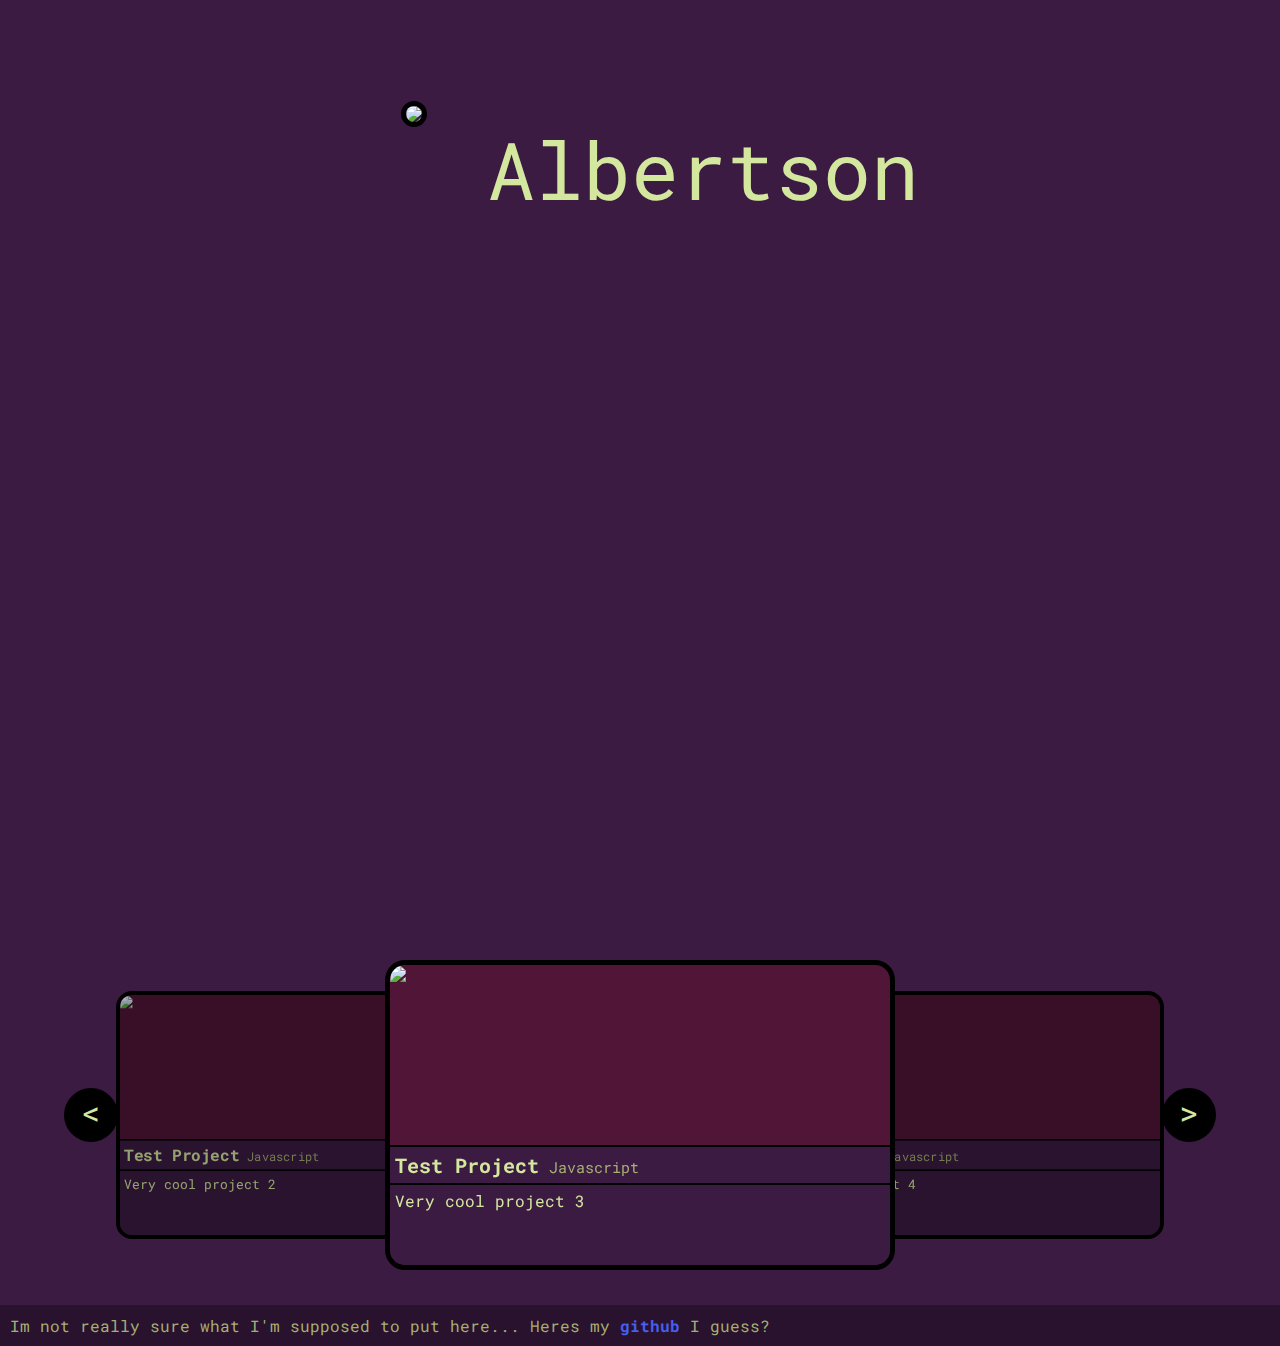
==== index.html @ a1e4965c "first commit" ====
<!DOCTYPE html>
<html>

    <head>
        <meta charset="utf-8">
        <meta name="viewport" content="width=device-width">
        <title>Kai Albertson</title>
        <link href="style.css" rel="stylesheet" type="text/css" />
        <link href='https://fonts.googleapis.com/css?family=Roboto Mono' rel='stylesheet'>
    </head>

    <body>
        <script src="loadscreen.js"></script>
        <div class="site-wrapper">
            <div class="flexbox-container">
                <div>
                    <img class="profile-image" src="https://cdn.discordapp.com/attachments/436348022411100181/1032879317820129340/PXL_20220411_020052554.jpg">
                </div>
                <div class="name-container">
                    <div class="name-kai">
                        <span class="rainbow-letter">K</span><span class="rainbow-letter">a</span><span class="rainbow-letter">i </span><span> </span>
                    </div>
                    <div class="name-albertson">
                        <span class="rainbow-letter">A</span><span class="rainbow-letter">l</span><span class="rainbow-letter">b</span><span class="rainbow-letter">e</span><span class="rainbow-letter">r</span><span class="rainbow-letter">t</span><span class="rainbow-letter">s</span><span class="rainbow-letter">o</span><span class="rainbow-letter">n</span>
                    </div>
                </div>
            </div>

            <div class="center-title" style="animation-delay: 1.5s;">
                <h1>Who am I?</h1>
            </div>
            <div class="center-text" style="margin-left: 10%; margin-right: 10%;animation-delay: 1.7s;">
                <span>I am a highschool student currently attending Sir Winston Churchill Secondary who is </span>
		<span class="age-link-old">
                    <span class="link">17 years
                        <span class="age-show">
                            <div class="age-years">17 years</div>
                            <div class="age-months">4 months</div>
                            <div class="age-days">12 days</div>
                            <div class="age-hours">5 hours</div>
                            <div class="age-minutes">30 minutes</div>
                            <div class="age-seconds">5 seconds</div>
                        </span>
                    </span>
		    old.
		</span>
                <span> I was born in Vancouver BC Canada and have lived here my whole life. 
                    I enjoy biking, skiing and sports in general, but above all else I love to code. 
                    It was on my 7th birthday when my parents got me a book on beginners programming, which I read religiously until I had practically memorized its contents. 
                    I then started with making games in Scratch but quickly moved on to Python, now I am able to use 7 different languages and I have yet to get bored of this hobby.
                </span>
            </div>

            <div>
                <div class="center-title" style="animation-delay: 0s;margin-top: 100px;">
                    <h1 style="display:inline-block;">Featured Projects</h1>
                    <a href="./projects/index.html?filter=coolness" class="link" style="display:inline-block;font-size: 16pt; margin-bottom: 20px; margin-top: 0px;">show all</a>
                </div>
            </div>

            <ol class="project-carousel" style="--selected:1;">
                <li class="carousel-item-out carousel-item">
                    <a class="project-card" href="https://www.google.com/">
                        <img class="project-card-image" src="https://www.economist.com/sites/default/files/images/2015/09/blogs/economist-explains/code2.png">
                        <div class="project-card-description">
                            Very cool project 1
                        </div>
                        <div class="project-card-info">
                            <span class="project-card-title">Test Project</span>
                            <span class="project-card-language">Javascript</span>
                        </div>
                    </a>
                </li>
                <li class="carousel-item-prev carousel-item">
                    <a class="project-card" href="https://www.google.com/">
                        <img class="project-card-image" src="https://www.economist.com/sites/default/files/images/2015/09/blogs/economist-explains/code2.png">
                        <div class="project-card-description">
                            Very cool project 2
                        </div>
                        <div class="project-card-info">
                            <span class="project-card-title">Test Project</span>
                            <span class="project-card-language">Javascript</span>
                        </div>
                    </a>
                </li>
                <li class="carousel-item-current carousel-item">
                    <a class="project-card" href="https://www.google.com/">
                        <img class="project-card-image" src="https://www.economist.com/sites/default/files/images/2015/09/blogs/economist-explains/code2.png">
                        <div class="project-card-description">
                            Very cool project 3
                        </div>
                        <div class="project-card-info">
                            <span class="project-card-title">Test Project</span>
                            <span class="project-card-language">Javascript</span>
                        </div>
                    </a>
                </li>
                <li class="carousel-item-next carousel-item">
                    <a class="project-card" href="https://www.google.com/">
                        <img class="project-card-image" src="https://www.economist.com/sites/default/files/images/2015/09/blogs/economist-explains/code2.png">
                        <div class="project-card-description">
                            Very cool project 4
                        </div>
                        <div class="project-card-info">
                            <span class="project-card-title">Test Project</span>
                            <span class="project-card-language">Javascript</span>
                        </div>
                    </a>
                </li>
                <li class="carousel-item-out carousel-item">
                    <a class="project-card" href="https://www.google.com/">
                        <img class="project-card-image" src="https://www.economist.com/sites/default/files/images/2015/09/blogs/economist-explains/code2.png">
                        <div class="project-card-description">
                            Very cool project 5
                        </div>
                        <div class="project-card-info">
                            <span class="project-card-title">Test Project</span>
                            <span class="project-card-language">Javascript</span>
                        </div>
                    </a>
                </li>
                <li class="carousel-item-out carousel-item">
                    <a class="project-card" href="/test">
                        <img class="project-card-image" src="https://www.economist.com/sites/default/files/images/2015/09/blogs/economist-explains/code2.png">
                        <div class="project-card-description">
                            Very cool project 6
                        </div>
                        <div class="project-card-info">
                            <span class="project-card-title">Test Project</span>
                            <span class="project-card-language">Javascript</span>
                        </div>
                    </a>
                </li>
                <div class="carousel-button" onclick="carousel_left(); clearTimeout(carousel_update_timeout); carousel_update_timeout = setTimeout(carousel_update, 5000);" style="left: 5%;"> &lt; </div>
                <div class="carousel-button" onclick="carousel_right(); clearTimeout(carousel_update_timeout); carousel_update_timeout = setTimeout(carousel_update, 5000);" style="right: 5%;"> &gt; </div>
            </ol>
            <footer>
                <a>Im not really sure what I'm supposed to put here... Heres my</a>
                <a class="link" style="display:inline; white-space: normal;" href="https://github.com/KaiSomething" target=”_blank”>github</a>
                <a>I guess?</a>
            </footer>
            <script src="script.js"></script>
        </div>
    </body>

</html>
---- style.css ----
body {
    margin: 0;
    --color1: #3C1B43;
    --color2: #501537;
    --color3: #922D50;
    --color4: #D4E79E;
    --color5: #a4af72;
    --color6: #465ff0;
    --color7: #29122e;
    background-color: var(--color1);
    color: var(--color4);
    font-family: 'Roboto Mono';
    width: 100%;
}

.site-wrapper{
    overflow: hidden;
}

.center{
    position:absolute;
    top: 50%;
    left: 50%;
    transform: translate(-50%, -50%);
}

.flexbox-container{
    display: flex;
    justify-content: center;
    align-items: center;
    flex-wrap: wrap-reverse;
}

.profile-image{
    width: min(400px, 90vw);
    margin: 50px;
    border: 5px solid black;
    border-radius: 100px;
}

.name-container{
    margin: 10px;
    font-size: min(15vw, 60pt);
}

@keyframes name-kai-anim {
    0%{
        transform: translate(0, -50vh) scale(1, 5);
    }
    100%{
        transform: translate(0, 0) scale(1, 1);
    }
}

.name-kai{
    transform-origin: bottom center;
    transform: translate(0, -50vh);
    animation-name: name-kai-anim;
    animation-duration: 1s;
    animation-delay: 0.5s;
    animation-fill-mode: forwards;
}

@keyframes name-albertson-anim {
    0%{
        transform: translate(100vw, 0) scale(5, 1);
    }
    100%{
        transform: translate(0, 0) scale(1, 1);
    }
}

.name-albertson{
    transform-origin: center left;
    animation-name: name-albertson-anim;
    animation-duration: 1s;
    animation-delay: 0.1s;
}

.rainbow-letter{
    display: inline-block;
    padding: 0;
    margin: 0;
    transition: all 0.2s, color 0.2s;
}

.rainbow-letter-big{
    display: inline-block;
    transform-origin: center;
    transform: scale(1, 2);
    transition: all 0.2s, color 0.2s;
}

@keyframes fade-in {
    0%{
        opacity: 0%;
    }

    100%{
        opacity: 100%;
    }
}

.center-title{
    color: var(--color4);
    font-size: 20pt;

    opacity: 0%;
    animation-name: fade-in;
    animation-duration: 1s;
    animation-fill-mode: forwards;
    text-align: center;
}

.center-text{
    color: var(--color5);
    font-size: 20pt;

    opacity: 0%;
    animation-name: fade-in;
    animation-duration: 1s;
    animation-fill-mode: forwards;
    text-align: center;
}

.link{
    text-decoration:none;
    color: var(--color6);
    font-weight: bold;
}
.age-link-old{
    white-space: nowrap;
}

.age-show{
    position: absolute;
    text-align: left;
    background-color: var(--color7);
    transform: translate(calc(-5px - 9ch), -5px);
    padding: 5px;
    border-radius: 10px;
    opacity: 0%;
    width:8ch;
    height:2ch;
    overflow: hidden;
    white-space: nowrap;
    transition: all 0.5s, height 0.5s, max-height 0.5s;
}

.age-show:hover{
    opacity: 100%;
    width:10ch;
    height:13ch;
}

.project-card{
    display: block;
    position:relative;
    width: min(500px, 80vw);
    height: 300px;
    background-color: var(--color2);
    border-radius: 20px;
    border: 5px solid black;
    overflow: hidden;
    color: inherit;
    transition: border 0.2s;
}

.project-card:hover{
    border: 5px solid rgb(92, 92, 92);
}

.project-card-image{
    width: 100%;
}

.project-card-info{
    position:absolute;
    padding: 5px;
    top:60%;
    left: -2px;
    width:100%;
    background-color: var(--color1);
    border: 2px solid black;
}

.project-card-title{
    font-size: 20px;
    font-weight: bold;
}

.project-card-language{
    font-size: 15px;
    color: var(--color5);
}

.project-card-description{
    position:absolute;
    background-color: var(--color1);
    top:60%;
    width: 100%;
    height: 100%;
    padding: 5px;
    padding-top: calc(25px + 2ch);
}

.project-carousel{
    display: flex;
    position: relative;
    list-style: none;
    align-items: center;
    justify-content: center;
    height: 300px;
    margin: 0px;
    padding: 0px;
}

.carousel-item-current{
    position: absolute;
    transform: translateX(0) scale(1);
    transition: all 0.5s ease;
    z-index: 5;
    filter: brightness(100%);
}

.carousel-item-next{
    position: absolute;
    transform: translateX(25vw) scale(0.8);
    transition: all 0.5s ease;
    z-index: 4;
    filter: brightness(70%);
}

.carousel-item-prev{
    position: absolute;
    transform: translateX(-25vw) scale(0.8);
    transition: all 0.5s ease;
    z-index: 4;
    filter: brightness(70%);
}

.carousel-item-out{
    position: absolute;
    transform: translateX(0px) scale(0);
    opacity: 0%;
    transition: all 0.5s ease;
    z-index: 3;
}

.carousel-button{
    position:absolute;
    font-size: 25pt;
    background-color: black;
    width: 50px;
    height: 50px;
    z-index: 6;
    border-radius: 100px;
    text-align: center;
    user-select: none; 
    border: 2px solid black;
    transition: border 0.2s;
}

.carousel-button:hover{
    cursor: pointer;
    border: 2px solid rgb(92, 92, 92);
}

footer {
    margin-top: 40px;
    padding: 10px;
    background-color: var(--color7);
    color: var(--color5);
}
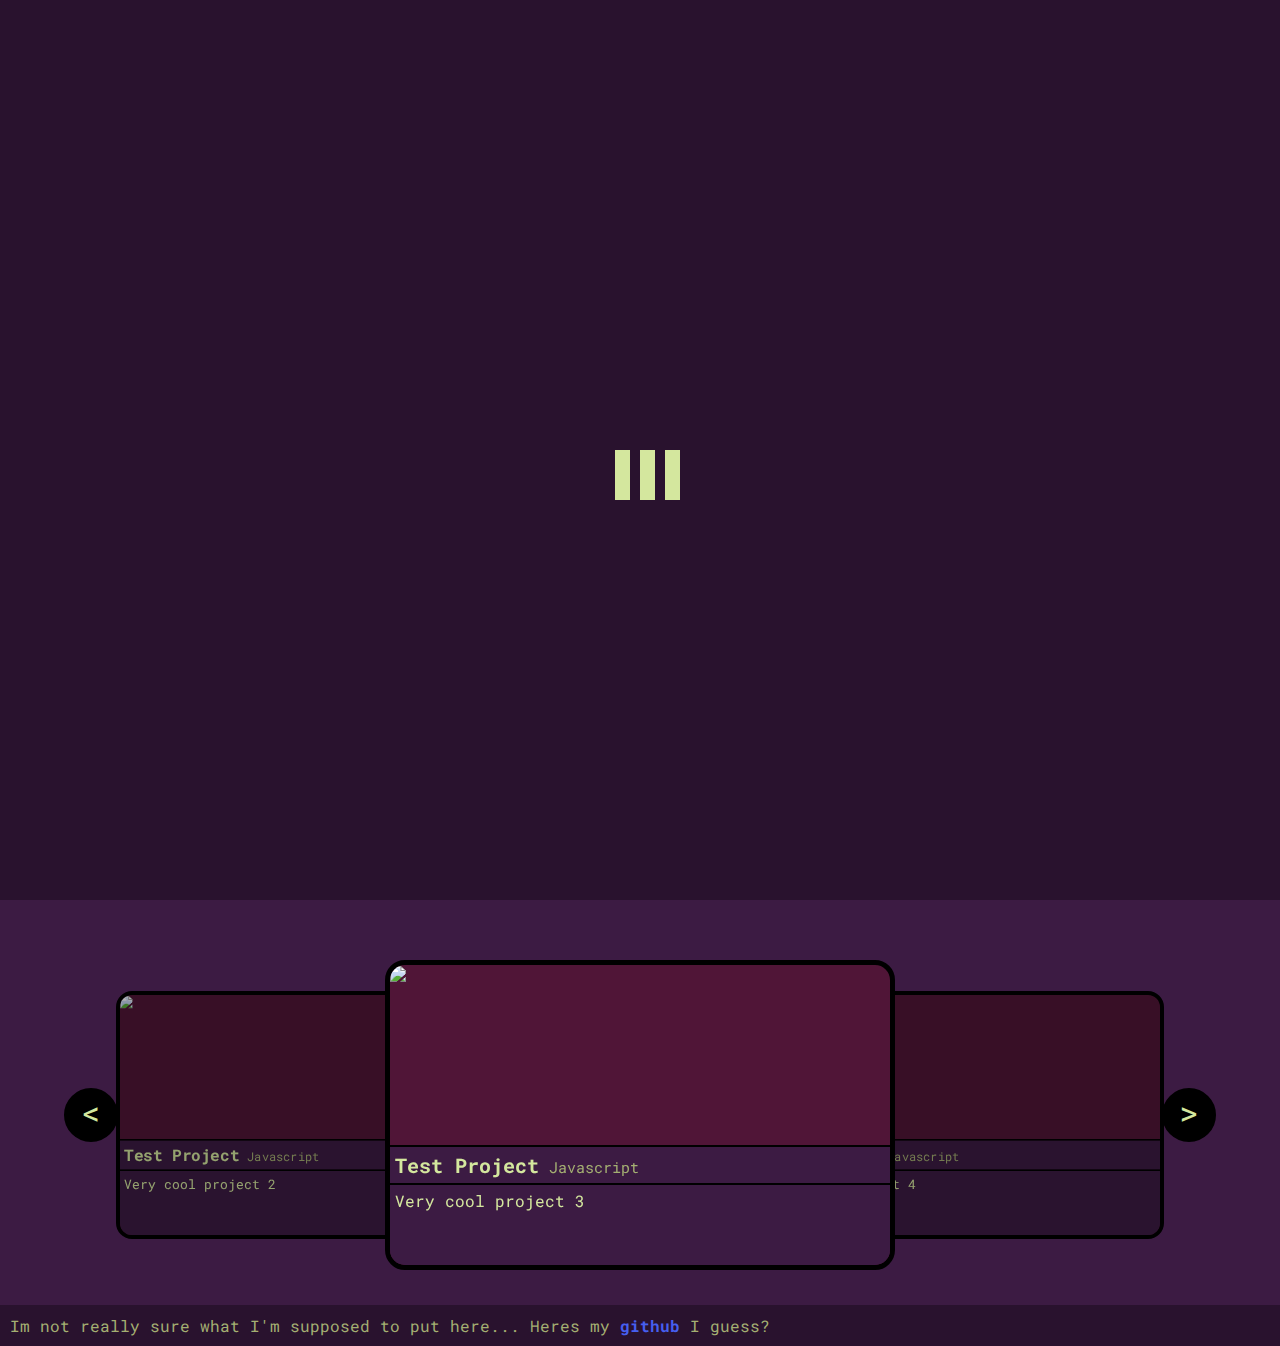
==== commit be3b6343: "fixed loading screen (again)" ====
--- a/index.html
+++ b/index.html
@@ -11,6 +11,7 @@
 
     <body>
         <script src="loadscreen.js"></script>
+        <link href="loadscreen.css" rel="stylesheet" type="text/css" />
         <div class="site-wrapper">
             <div class="flexbox-container">
                 <div>
--- a/loadscreen.css
+++ b/loadscreen.css
@@ -0,0 +1,75 @@
+@keyframes fade-out {
+    0%{
+        opacity: 100%;
+    }
+
+    100%{
+        opacity: 0%;
+    }
+}
+
+.cover{
+    position:fixed; 
+    top:0; 
+    left:0; 
+    width:100%; 
+    height:100%; 
+    background-color:var(--color7); 
+    z-index:100000;
+}
+
+.cover.fade{
+    animation-name: fade-out;
+    animation-duration: 0.5s;
+    animation-fill-mode: forwards;
+}
+
+.center{
+    position: fixed;
+    left: 50%;
+    top: 50%;
+    -webkit-transform: translate(-50%, -50%);
+    transform: translate(-50%, -50%);
+  }
+  
+  @keyframes loading{
+    0%{
+      height: 50px;
+      top: 0px;
+    }
+    
+    50%{
+      height: 70px;
+      top: -10px;
+    }
+    
+    100%{
+      height: 50px;
+      top: 0px;
+    }
+  }
+  
+  .loading{
+    position:absolute;
+    background-color: var(--color4);
+    height: 50px;
+    width: 15px;
+    animation-name: loading;
+    animation-duration: 1s;
+    animation-iteration-count: infinite;
+  }
+  
+  .loading.loading1{
+    left:-25px;
+    animation-delay: 0.2s;
+  }
+  
+  .loading.loading2{
+    left:0px;
+    animation-delay: 0.4s;
+  }
+  
+  .loading.loading3{
+    left:25px;
+    animation-delay: 0.6s;
+  }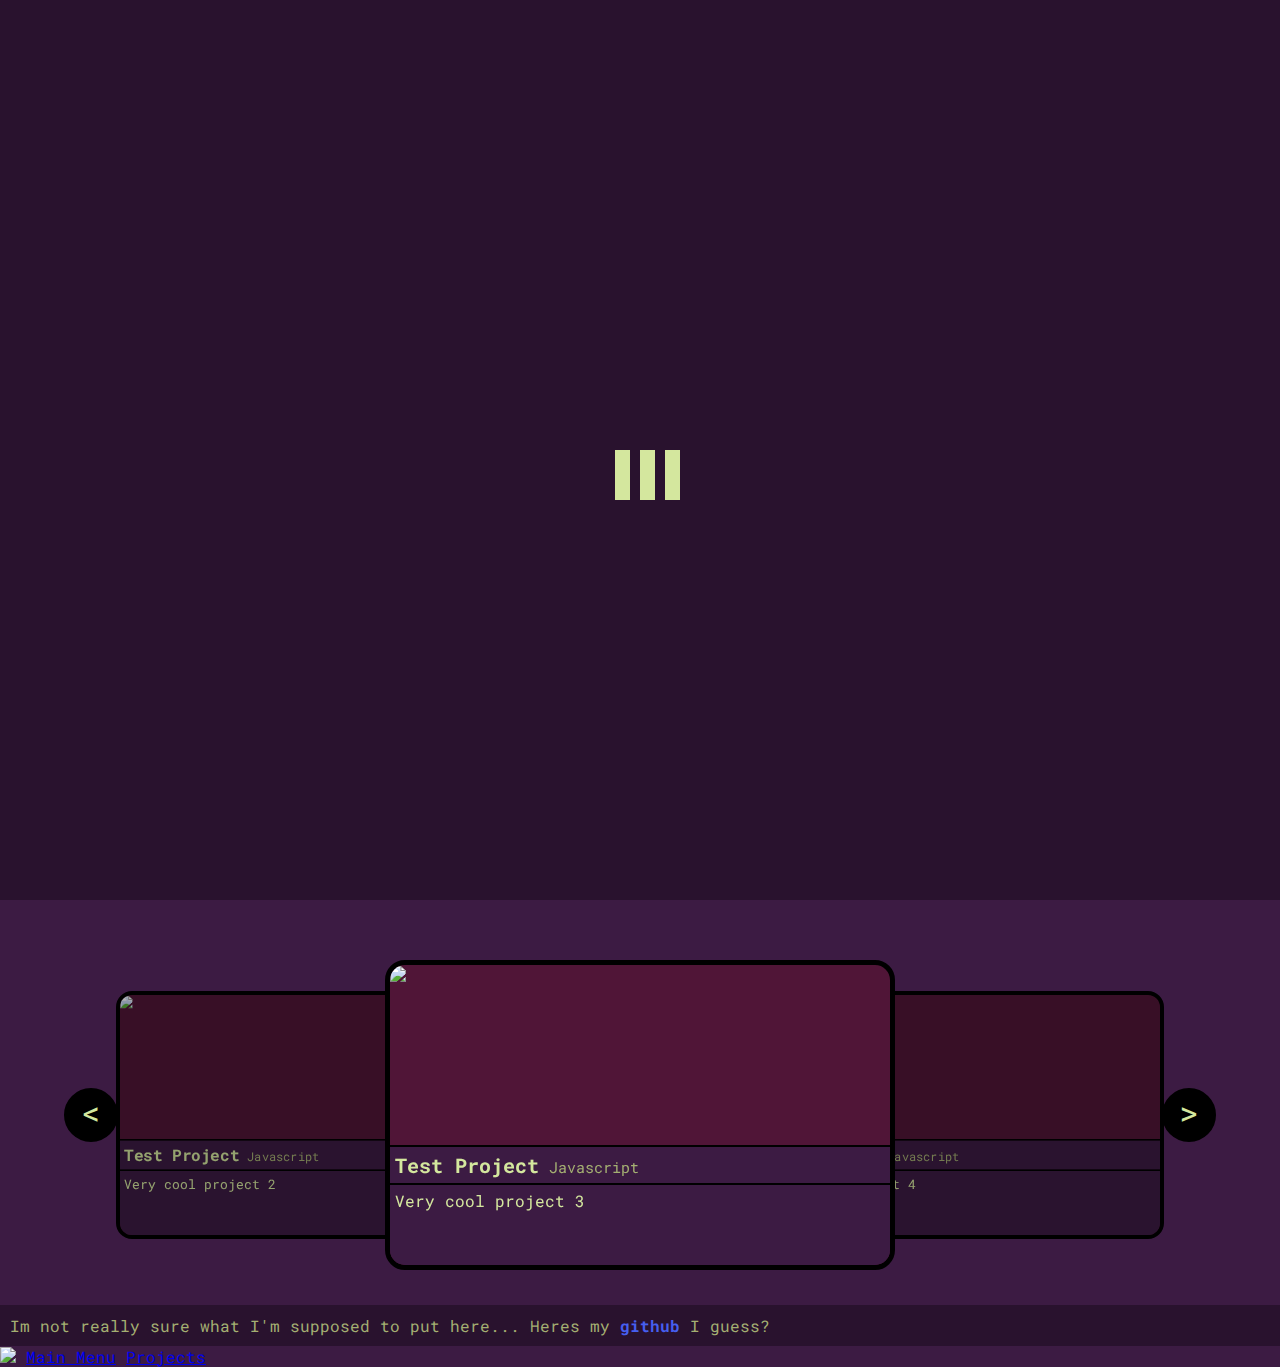
==== commit 52d77e0f: "better letters and icon.png" ====
--- a/index.html
+++ b/index.html
@@ -5,6 +5,7 @@
         <meta charset="utf-8">
         <meta name="viewport" content="width=device-width">
         <title>Kai Albertson</title>
+        <link rel="icon" type="image/png" href="./icon.png" />
         <link href="style.css" rel="stylesheet" type="text/css" />
         <link href='https://fonts.googleapis.com/css?family=Roboto Mono' rel='stylesheet'>
     </head>
@@ -55,7 +56,7 @@
             <div>
                 <div class="center-title" style="animation-delay: 0s;margin-top: 100px;">
                     <h1 style="display:inline-block;">Featured Projects</h1>
-                    <a href="./projects/index.html?filter=coolness" class="link" style="display:inline-block;font-size: 16pt; margin-bottom: 20px; margin-top: 0px;">show all</a>
+                    <a href="./projects?filter=coolness" class="link" style="display:inline-block;font-size: 16pt; margin-bottom: 20px; margin-top: 0px;">show all</a>
                 </div>
             </div>
 
@@ -140,6 +141,14 @@
                 <a class="link" style="display:inline; white-space: normal;" href="https://github.com/KaiSomething" target=”_blank”>github</a>
                 <a>I guess?</a>
             </footer>
+
+            <link href="menu_style.css" rel="stylesheet" type="text/css" />
+            <div class="menu-button">
+                <img class="menu-icon" src="menu-icon.svg">
+                <a class="menu-link" href="./">Main Menu</a>
+                <a class="menu-link" href="projects?filter=coolness">Projects</a>
+            </div>
+
             <script src="script.js"></script>
         </div>
     </body>
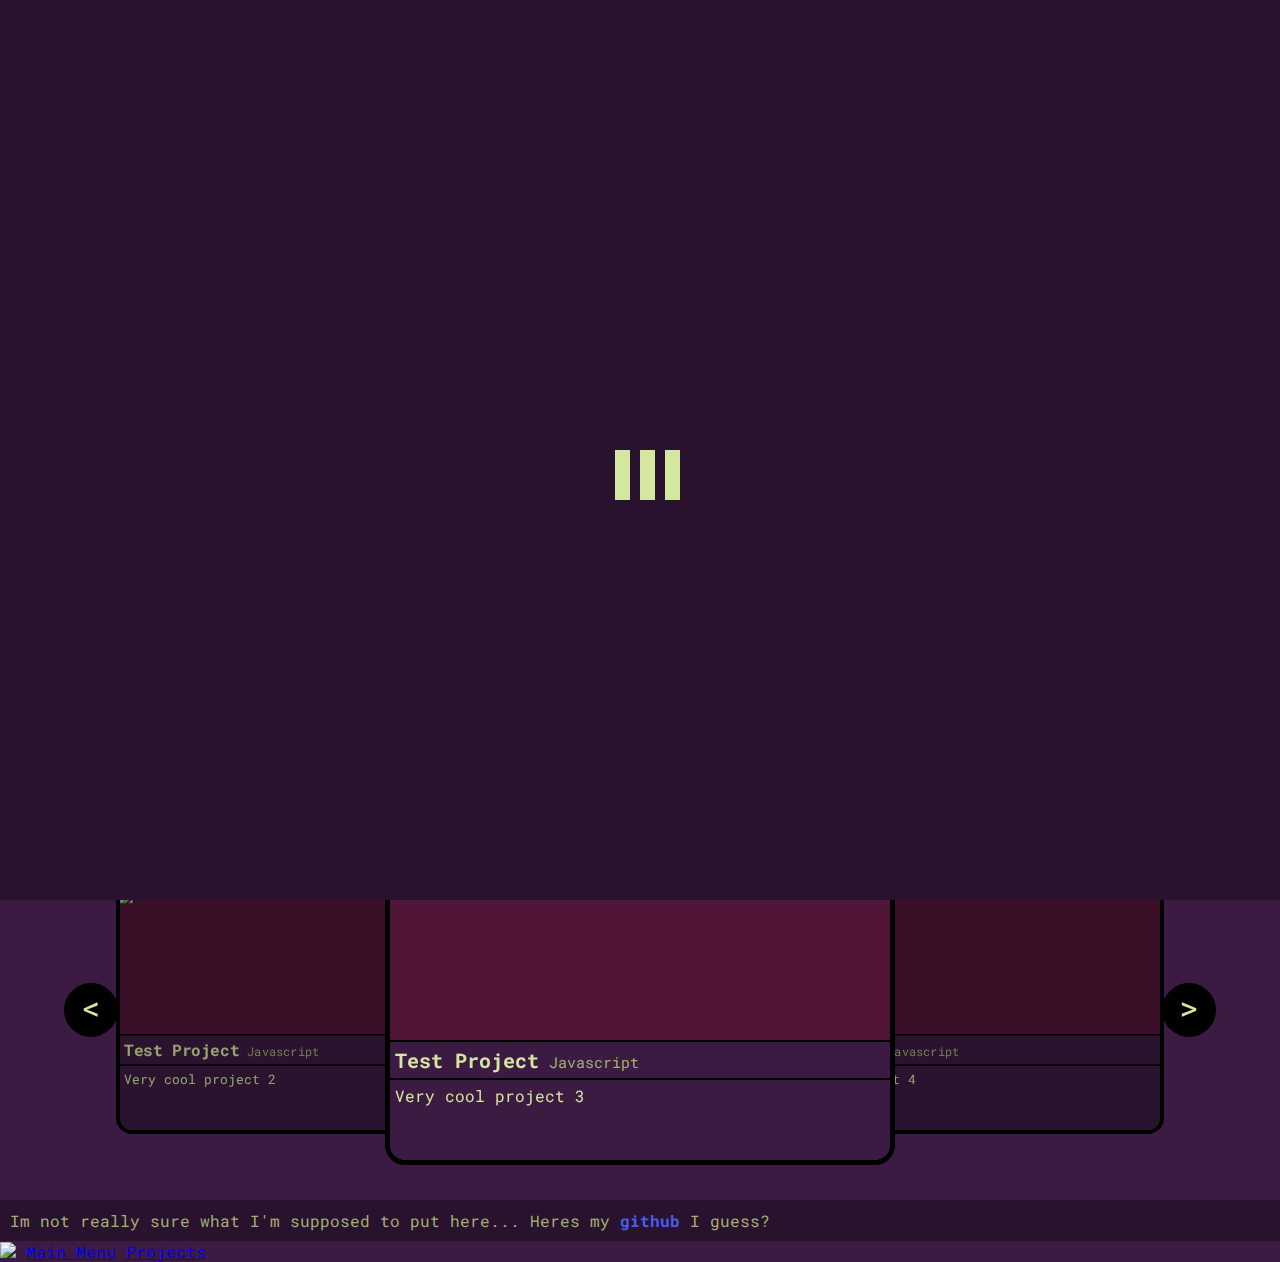
==== commit d69082a0: "changed about me" ====
--- a/index.html
+++ b/index.html
@@ -32,7 +32,7 @@
                 <h1>Who am I?</h1>
             </div>
             <div class="center-text" style="margin-left: 10%; margin-right: 10%;animation-delay: 1.7s;">
-                <span>I am a highschool student currently attending Sir Winston Churchill Secondary who is </span>
+                <span>I am a highschool student and programmer based out of Vancouver BC Canada who is</span>
 		<span class="age-link-old">
                     <span class="link">17 years
                         <span class="age-show">
@@ -44,12 +44,10 @@
                             <div class="age-seconds">5 seconds</div>
                         </span>
                     </span>
-		    old.
+                old.
 		</span>
-                <span> I was born in Vancouver BC Canada and have lived here my whole life. 
-                    I enjoy biking, skiing and sports in general, but above all else I love to code. 
-                    It was on my 7th birthday when my parents got me a book on beginners programming, which I read religiously until I had practically memorized its contents. 
-                    I then started with making games in Scratch but quickly moved on to Python, now I am able to use 7 different languages and I have yet to get bored of this hobby.
+                <span> 
+                    On top of programming I love mountain biking, skiing, and generally all things outdoors. I am well versed in the programming languages Python, Javascript, C#, and C, and I have basic knowledge on Java, C++, and HTML/CSS. I am completely self taught and have been developing this skill since I was around 8-9 years old. 
                 </span>
             </div>
 
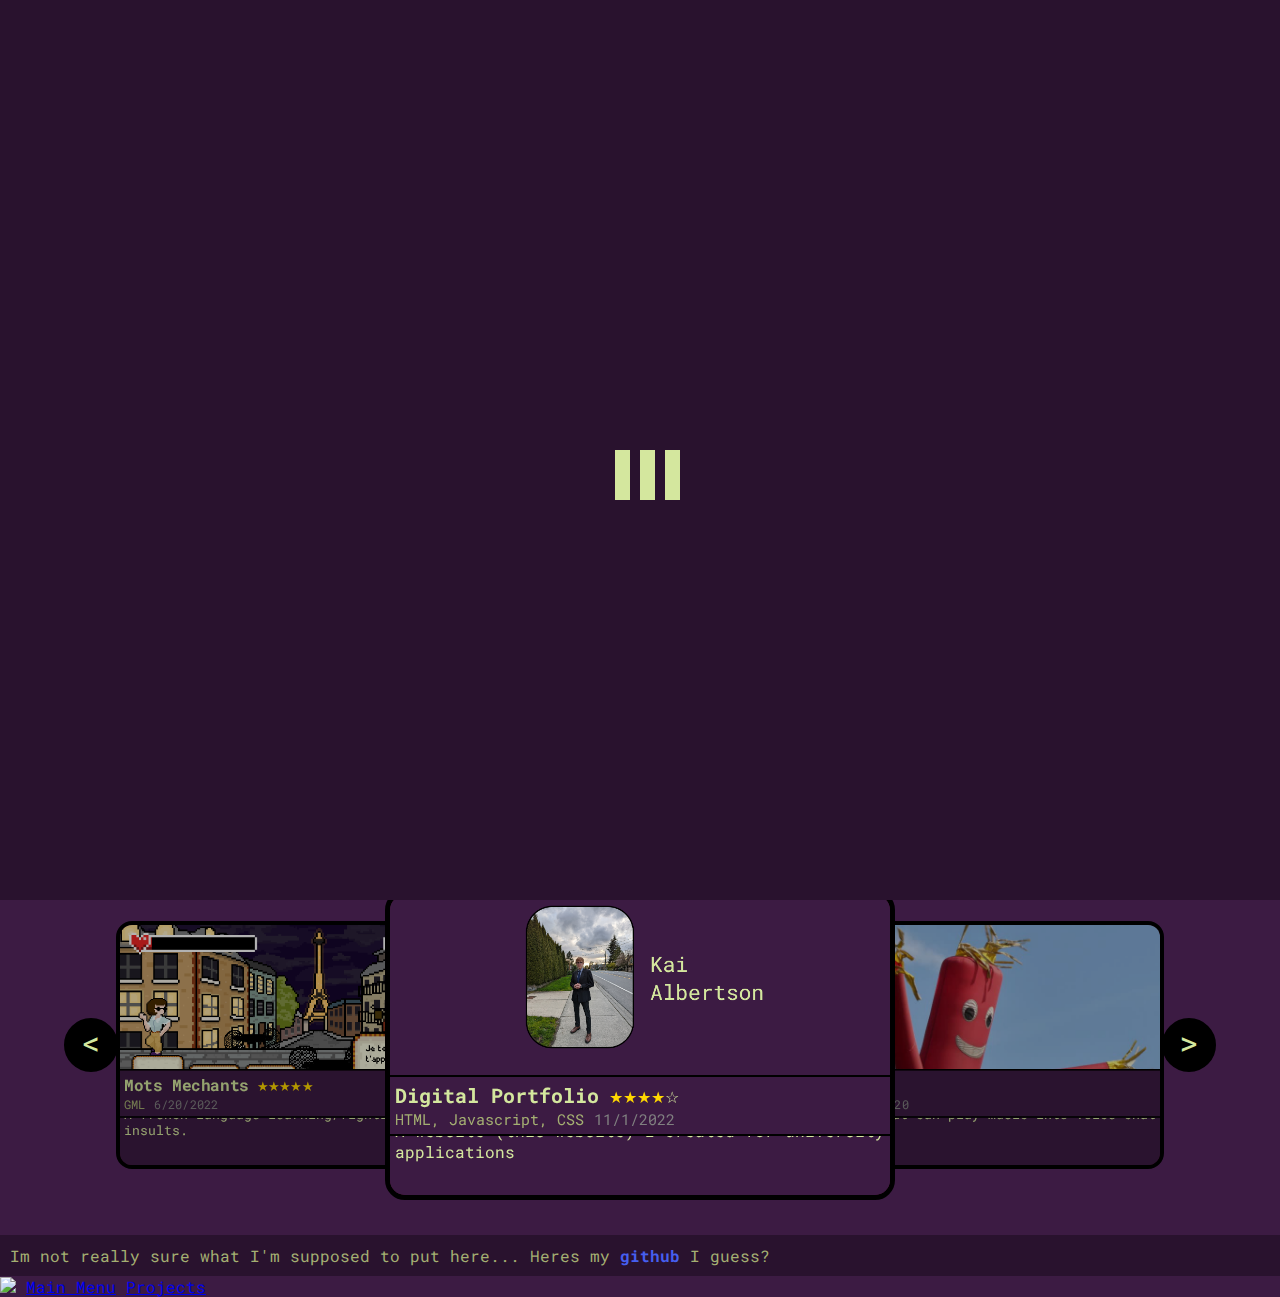
==== commit 6187a22c: "Changed bio" ====
--- a/index.html
+++ b/index.html
@@ -32,9 +32,9 @@
                 <h1>Who am I?</h1>
             </div>
             <div class="center-text" style="margin-left: 10%; margin-right: 10%;animation-delay: 1.7s;">
-                <span>I am a highschool student and programmer based out of Vancouver BC Canada who is</span>
+                <span>I am a university student and programmer studying Computer Science at the University of Victoria who is</span>
 		<span class="age-link-old">
-                    <span class="link">17 years
+                    <span class="link">18 years
                         <span class="age-show">
                             <div class="age-years">17 years</div>
                             <div class="age-months">4 months</div>
@@ -47,7 +47,7 @@
                 old.
 		</span>
                 <span> 
-                    On top of programming I love mountain biking, skiing, and generally all things outdoors. I am well versed in the programming languages Python, Javascript, C#, and C, and I have basic knowledge on Java, C++, and HTML/CSS. I am completely self taught and have been developing this skill since I was around 8-9 years old. 
+                    On top of programming I love mountain biking, skiing, and generally all things outdoors. I am well versed in the programming languages of Python, Javascript, C#, and C, and I have basic knowledge on Java, C++, and HTML/CSS. I am completely self taught and have been developing this skill since I was around 8-9 years old. 
                 </span>
             </div>
 
@@ -59,78 +59,6 @@
             </div>
 
             <ol class="project-carousel" style="--selected:1;">
-                <li class="carousel-item-out carousel-item">
-                    <a class="project-card" href="https://www.google.com/">
-                        <img class="project-card-image" src="https://www.economist.com/sites/default/files/images/2015/09/blogs/economist-explains/code2.png">
-                        <div class="project-card-description">
-                            Very cool project 1
-                        </div>
-                        <div class="project-card-info">
-                            <span class="project-card-title">Test Project</span>
-                            <span class="project-card-language">Javascript</span>
-                        </div>
-                    </a>
-                </li>
-                <li class="carousel-item-prev carousel-item">
-                    <a class="project-card" href="https://www.google.com/">
-                        <img class="project-card-image" src="https://www.economist.com/sites/default/files/images/2015/09/blogs/economist-explains/code2.png">
-                        <div class="project-card-description">
-                            Very cool project 2
-                        </div>
-                        <div class="project-card-info">
-                            <span class="project-card-title">Test Project</span>
-                            <span class="project-card-language">Javascript</span>
-                        </div>
-                    </a>
-                </li>
-                <li class="carousel-item-current carousel-item">
-                    <a class="project-card" href="https://www.google.com/">
-                        <img class="project-card-image" src="https://www.economist.com/sites/default/files/images/2015/09/blogs/economist-explains/code2.png">
-                        <div class="project-card-description">
-                            Very cool project 3
-                        </div>
-                        <div class="project-card-info">
-                            <span class="project-card-title">Test Project</span>
-                            <span class="project-card-language">Javascript</span>
-                        </div>
-                    </a>
-                </li>
-                <li class="carousel-item-next carousel-item">
-                    <a class="project-card" href="https://www.google.com/">
-                        <img class="project-card-image" src="https://www.economist.com/sites/default/files/images/2015/09/blogs/economist-explains/code2.png">
-                        <div class="project-card-description">
-                            Very cool project 4
-                        </div>
-                        <div class="project-card-info">
-                            <span class="project-card-title">Test Project</span>
-                            <span class="project-card-language">Javascript</span>
-                        </div>
-                    </a>
-                </li>
-                <li class="carousel-item-out carousel-item">
-                    <a class="project-card" href="https://www.google.com/">
-                        <img class="project-card-image" src="https://www.economist.com/sites/default/files/images/2015/09/blogs/economist-explains/code2.png">
-                        <div class="project-card-description">
-                            Very cool project 5
-                        </div>
-                        <div class="project-card-info">
-                            <span class="project-card-title">Test Project</span>
-                            <span class="project-card-language">Javascript</span>
-                        </div>
-                    </a>
-                </li>
-                <li class="carousel-item-out carousel-item">
-                    <a class="project-card" href="/test">
-                        <img class="project-card-image" src="https://www.economist.com/sites/default/files/images/2015/09/blogs/economist-explains/code2.png">
-                        <div class="project-card-description">
-                            Very cool project 6
-                        </div>
-                        <div class="project-card-info">
-                            <span class="project-card-title">Test Project</span>
-                            <span class="project-card-language">Javascript</span>
-                        </div>
-                    </a>
-                </li>
                 <div class="carousel-button" onclick="carousel_left(); clearTimeout(carousel_update_timeout); carousel_update_timeout = setTimeout(carousel_update, 5000);" style="left: 5%;"> &lt; </div>
                 <div class="carousel-button" onclick="carousel_right(); clearTimeout(carousel_update_timeout); carousel_update_timeout = setTimeout(carousel_update, 5000);" style="right: 5%;"> &gt; </div>
             </ol>
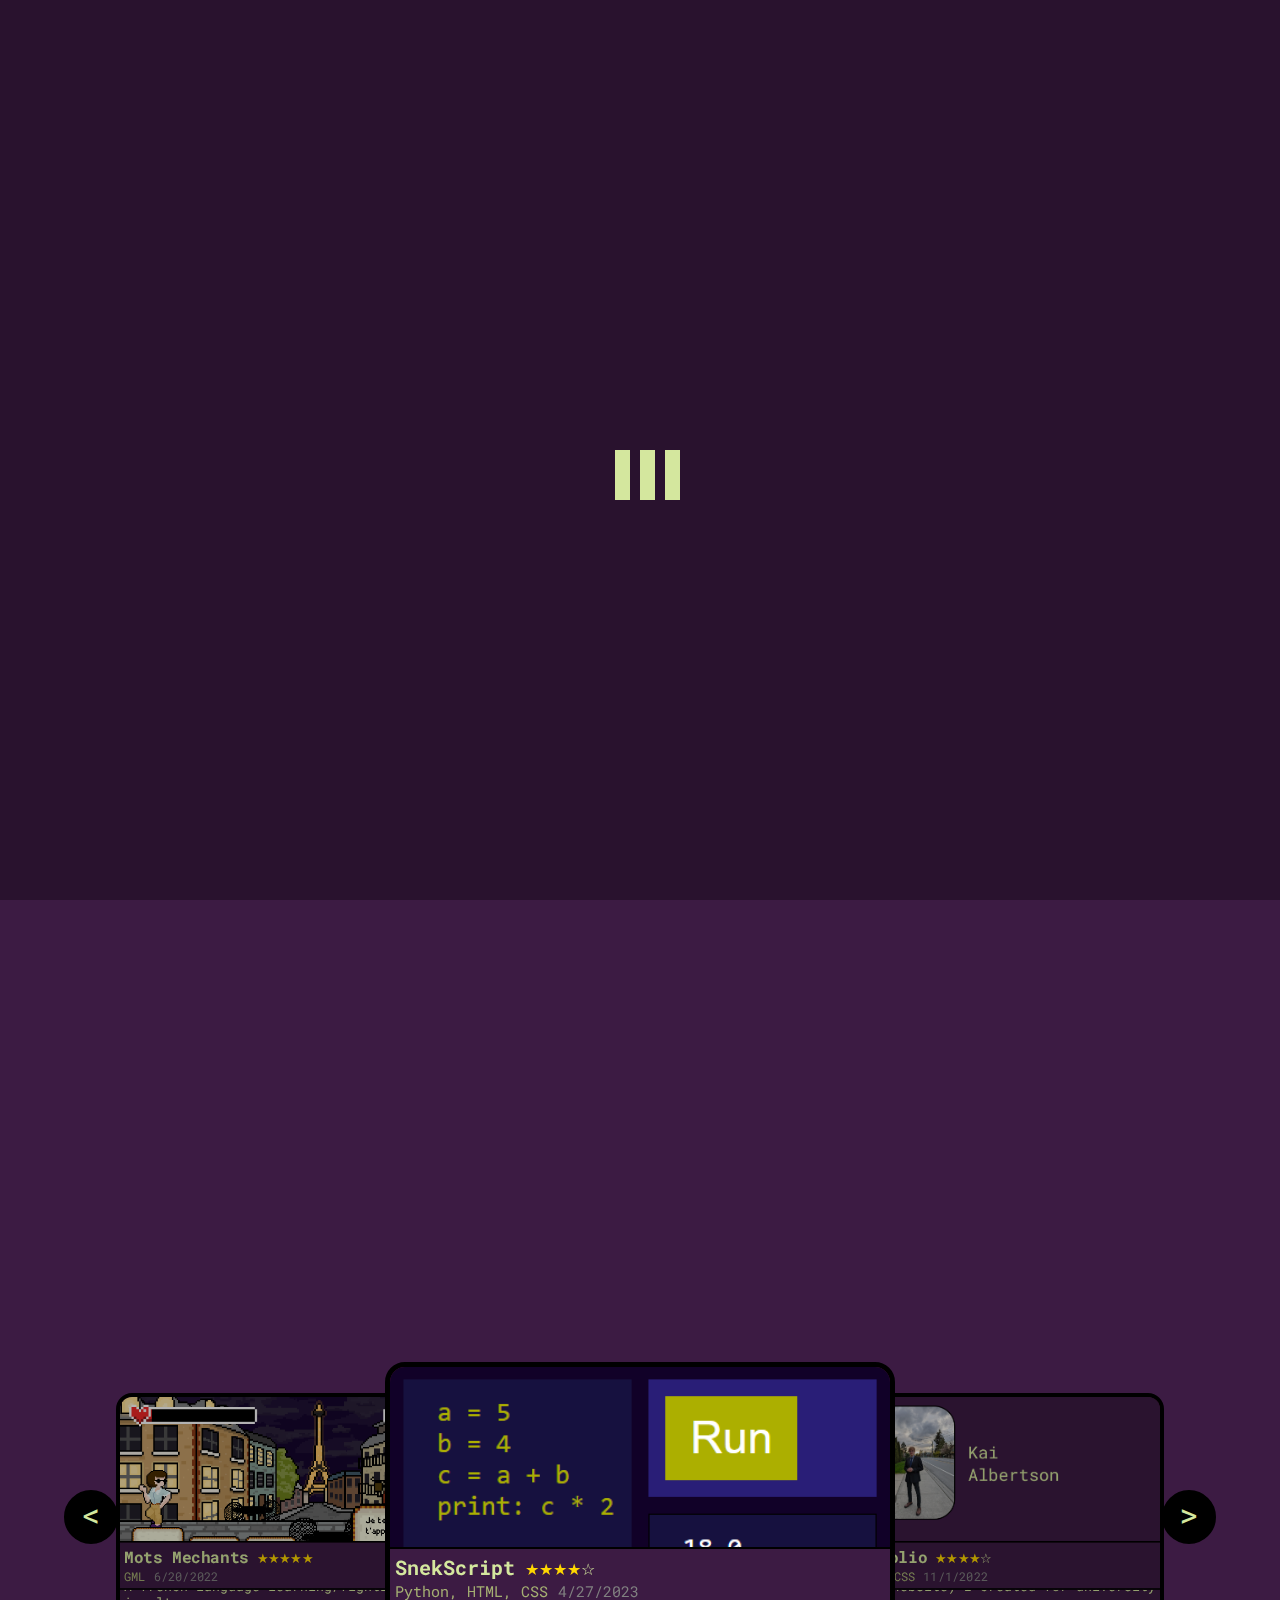
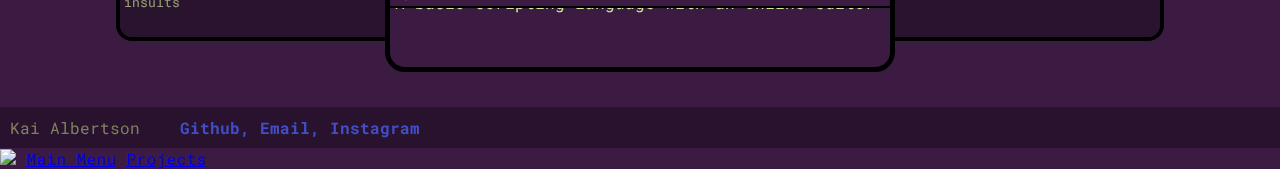
==== commit cb4e569e: "Update index.html" ====
--- a/index.html
+++ b/index.html
@@ -16,7 +16,7 @@
         <div class="site-wrapper">
             <div class="flexbox-container">
                 <div>
-                    <img class="profile-image" src="https://cdn.discordapp.com/attachments/436348022411100181/1032879317820129340/PXL_20220411_020052554.jpg">
+                    <img class="profile-image" src="./me.jpg">
                 </div>
                 <div class="name-container">
                     <div class="name-kai">
@@ -62,10 +62,12 @@
                 <div class="carousel-button" onclick="carousel_left(); clearTimeout(carousel_update_timeout); carousel_update_timeout = setTimeout(carousel_update, 5000);" style="left: 5%;"> &lt; </div>
                 <div class="carousel-button" onclick="carousel_right(); clearTimeout(carousel_update_timeout); carousel_update_timeout = setTimeout(carousel_update, 5000);" style="right: 5%;"> &gt; </div>
             </ol>
+            
             <footer>
-                <a>Im not really sure what I'm supposed to put here... Heres my</a>
-                <a class="link" style="display:inline; white-space: normal;" href="https://github.com/KaiSomething" target=”_blank”>github</a>
-                <a>I guess?</a>
+                <a style="margin-right: 30px; opacity: 70%;">Kai Albertson</a>
+                <a class="link" style="display:inline; white-space: normal; opacity: 80%;" href="https://github.com/KaiSomething" target=”_blank”>Github, </a>
+                <a class="link" style="display:inline; white-space: normal; opacity: 80%;" href="mailto: kaialbertson@gmail.com" target=”_blank”>Email,</a>
+                <a class="link" style="display:inline; white-space: normal; opacity: 80%;" href="https://www.instagram.com/kai_something/" target=”_blank”>Instagram</a>
             </footer>
 
             <link href="menu_style.css" rel="stylesheet" type="text/css" />
